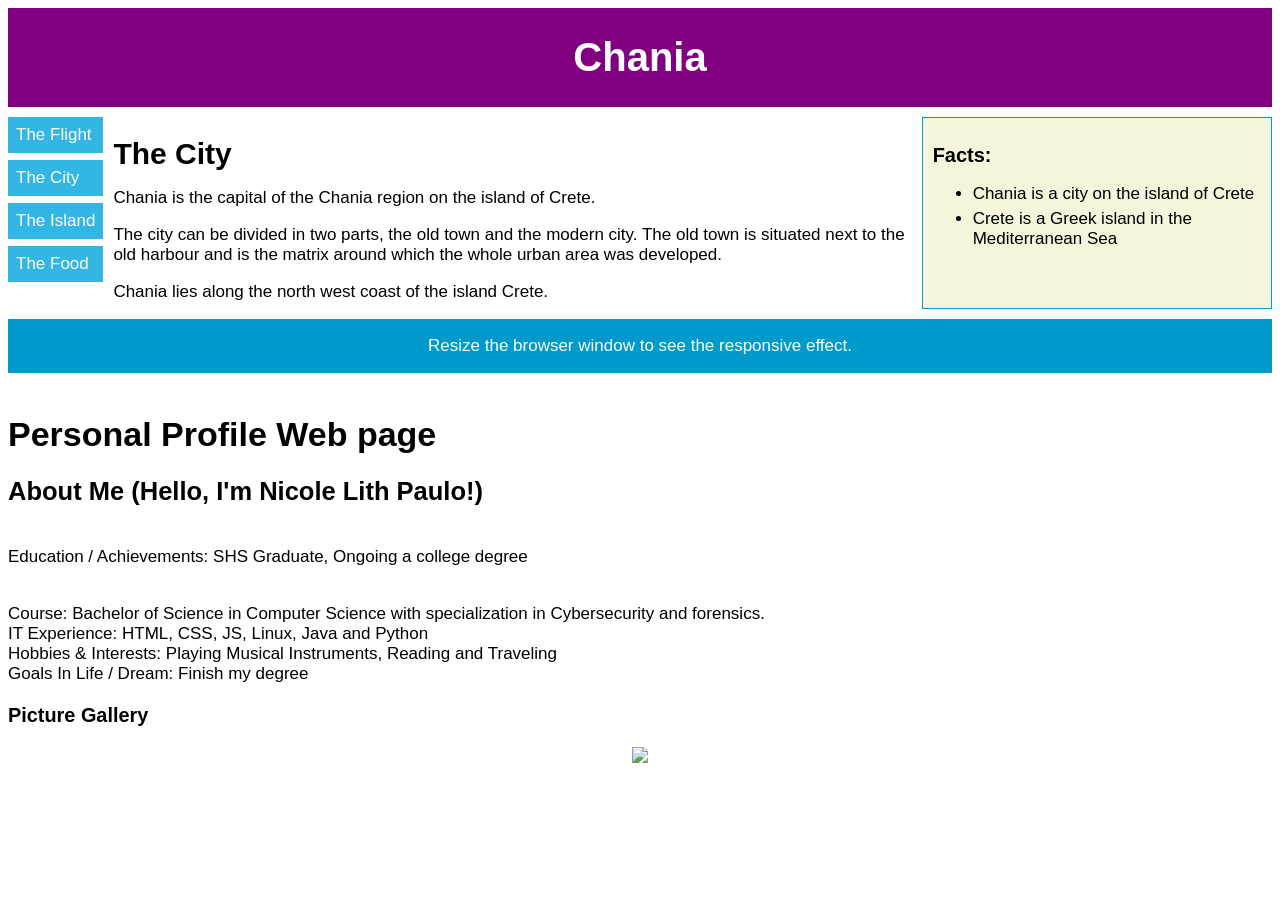
==== introduction/index.html @ 70613e1f "Enhance index.html with responsive layout and content Added responsive design elements and structure" ====
<!DOCTYPE html>
<html>
<head>
<link rel="stylesheet" href="css/rwd.css?version=0.1">
<meta name="viewport" content="width=device-width, initial-scale=1.0">
<title>Page Title</title>
</head>
<body>

<div class="grid-container">

<div class="header"><h1>Chania</h1></div>

<div class="menu">
  <ul>
    <li>The Flight</li>
    <li>The City</li>
    <li>The Island</li>
    <li>The Food</li>
  </ul>
</div>

<div class="content">
  <h1>The City</h1>
  <p>Chania is the capital of the Chania region on the island of Crete.</p>
  <p>The city can be divided in two parts, the old town and the modern city. The old town is situated next to the old harbour and is the matrix around which the whole urban area was developed.</p>
  <p>Chania lies along the north west coast of the island Crete.</p>
</div>  

<div class="facts">
  <h2>Facts:</h2>
  <ul>
    <li>Chania is a city on the island of Crete</li>
    <li>Crete is a Greek island in the Mediterranean Sea</li>
  </ul>
</div>

<div class="footer"><p>Resize the browser window to see the responsive effect.</p></div>
  
</div>
      <header>
        <h1>Personal Profile Web page</h1>
      </header>

    <main>
    <h2>About Me (Hello, I'm Nicole Lith Paulo!)</h2>
    <br>Education / Achievements: SHS Graduate, Ongoing a college degree</p>
         <br>Course: Bachelor of Science in Computer Science with specialization in Cybersecurity and forensics.</h3>
            <br>IT Experience: HTML, CSS, JS, Linux, Java and Python
                 <br>Hobbies & Interests: Playing Musical Instruments, Reading and Traveling
                    <br>Goals In Life / Dream: Finish my degree 
                <h3>Picture Gallery </h3>
            <div id="header" align="center">
        <img src="https://media1.giphy.com/media/v1.Y2lkPTc5MGI3NjExazlseGVubXR5cGxtd29lbXNlMHd4MnR1NnB4aWFvMXVteGFmZ2Y0aiZlcD12MV9pbnRlcm5hbF9naWZfYnlfaWQmY3Q9Zw/VbnUQpnihPSIgIXuZv/giphy.gif" width="200"/>
    </main>
  </body>
</html>
---- introduction/css/rwd.css ----
* {
  box-sizing: border-box;
}

body {
  font-family: "Lucida Sans", sans-serif;
  font-size: 17px;
}

.grid-container {
  display: grid;
  grid-template-areas:
    'header'
    'menu'
    'main'
    'facts'
    'footer';
  background-color: white;
  gap: 10px;  
}

.header {
  grid-area: header;
  background-color: purple;
  text-align: center;
  color: #ffffff;
}

.header > h1 {
  font-size: 40px;
}

.menu {
  grid-area: menu;
  }
  
.menu ul {
  list-style-type: none;
  margin: 0;
  padding: 0;
}

.menu li {
  padding: 8px;
  margin-bottom: 7px;
  background-color: #33b5e5;
  color: #ffffff;
}

.menu li:hover {
  background-color: #0099cc;
}
  
.content {
  grid-area: main;
}

.content > h1 {
  font-size: 30px;
  margin-bottom: 7px;
}

.content > p {
  margin-bottom: 7px;
}

.facts {
  grid-area: facts;
  border: 1px solid #0099cc;
  background-color: beige;
  padding: 10px;
}

.facts > h2 {
  font-size: 20px;
}

.facts li {
  margin-bottom: 5px;
}

.footer {
  grid-area: footer;
  background-color: #0099cc;
  color: #ffffff;
  text-align: center;
}

@media (min-width: 600px) {
  .header {grid-area: 1 / span 6;}
  .menu {grid-area: 2 / span 1;}
  .content {grid-area: 2 / span 4;}
  .facts {grid-area: 3 / span 6;}
  .footer {grid-area: 4 / span 6;}
}

@media (min-width: 768px) {
  .header {grid-area: 1 / span 6;}
  .menu {grid-area: 2 / span 1;}
  .content {grid-area: 2 / span 4;}
  .facts {grid-area: 2 / span 1;}
  .footer {grid-area: 3 / span 6;}
}
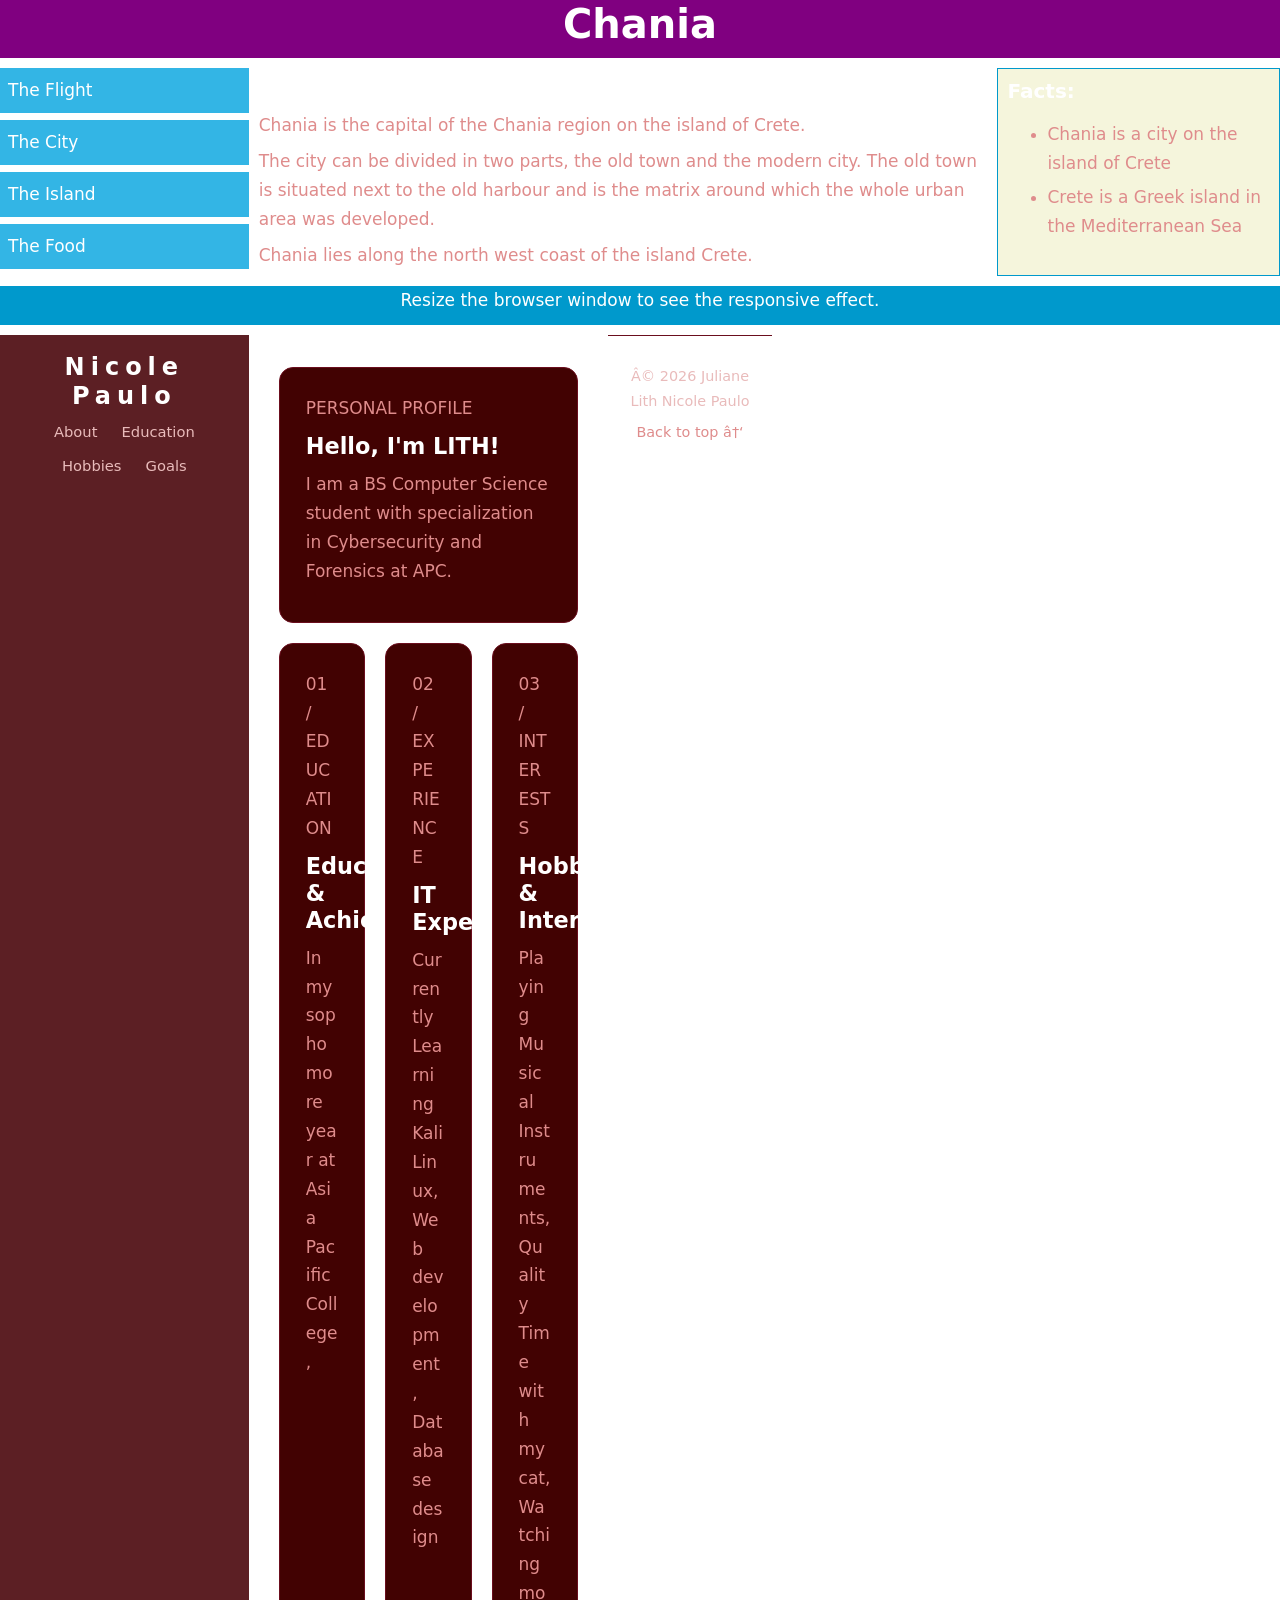
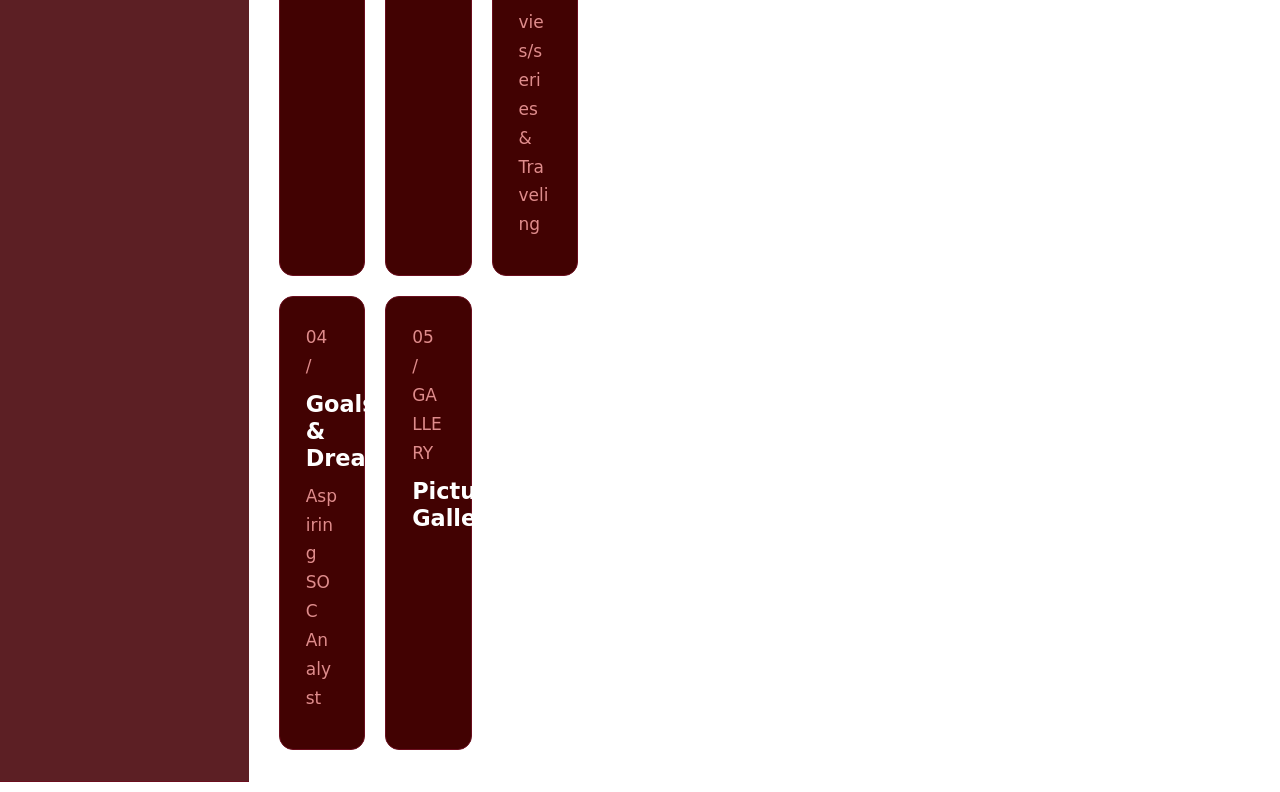
==== commit cea2d10e: "Revamp personal profile page structure and content Updated the HTML structure and content for the pe" ====
--- a/introduction/index.html
+++ b/introduction/index.html
@@ -37,21 +37,120 @@
 
 <div class="footer"><p>Resize the browser window to see the responsive effect.</p></div>
   
-</div>
-      <header>
-        <h1>Personal Profile Web page</h1>
-      </header>
+<!DOCTYPE html>
+<html lang="en">
+<head>
+    <meta charset="UTF-8">
+    <meta name="viewport" content="width=device-width, initial-scale=1.0">
+    <title>Lith Personal Website</title>
+    <link rel="stylesheet" href="css/css.grid.css">
+    <link rel="stylesheet" href="css/flexbox.css">
+</head>
+<body>
+
+    <header>
+        <h1>Nicole Paulo</h1>
+
+        <nav>
+            <a href="#about">About</a>
+            <a href="#education">Education</a>
+            <a href="#interests">Hobbies</a>
+            <a href="#goals">Goals</a>
+        </nav>
+    </header>
 
     <main>
-    <h2>About Me (Hello, I'm Nicole Lith Paulo!)</h2>
-    <br>Education / Achievements: SHS Graduate, Ongoing a college degree</p>
-         <br>Course: Bachelor of Science in Computer Science with specialization in Cybersecurity and forensics.</h3>
-            <br>IT Experience: HTML, CSS, JS, Linux, Java and Python
-                 <br>Hobbies & Interests: Playing Musical Instruments, Reading and Traveling
-                    <br>Goals In Life / Dream: Finish my degree 
-                <h3>Picture Gallery </h3>
-            <div id="header" align="center">
-        <img src="https://media1.giphy.com/media/v1.Y2lkPTc5MGI3NjExazlseGVubXR5cGxtd29lbXNlMHd4MnR1NnB4aWFvMXVteGFmZ2Y0aiZlcD12MV9pbnRlcm5hbF9naWZfYnlfaWQmY3Q9Zw/VbnUQpnihPSIgIXuZv/giphy.gif" width="200"/>
+
+        <!-- GRID CONTAINER: every section below is a cell of the grid -->
+        <div class="container">
+
+            <!-- ABOUT ME -->
+            <section class="profile" id="about">
+
+                <div class="profile-info">
+                    <p class="subtitle">PERSONAL PROFILE</p>
+
+                    <h2>Hello, I'm LITH!</h2>
+
+                    <p>
+                        I am a BS Computer Science student with specialization in Cybersecurity and Forensics at APC.
+                    </p>
+                </div>
+
+            </section>
+
+            <!-- EDUCATION -->
+            <section id="education" class="content-card">
+
+                <p class="number">01 / EDUCATION</p>
+
+                <h2>Education & Achievements</h2>
+
+                <p>
+                    In my sophomore year at Asia Pacific College, 
+                </p>
+
+            </section>
+
+            <!-- EXPERIENCE -->
+            <section id="experience" class="content-card">
+
+                <p class="number">02 / EXPERIENCE</p>
+
+                <h2>IT Experience</h2>
+
+                <p>
+                    Currently Learning Kali Linux, Web development, Database design 
+                </p>
+
+            </section>
+
+            <!-- HOBBIES -->
+            <section id="interests" class="content-card">
+
+                <p class="number">03 / INTERESTS</p>
+
+                <h2>Hobbies & Interests</h2>
+
+                <p>
+                    Playing Musical Instruments, Quality Time with my cat,
+                    Watching movies/series & Traveling
+                </p>
+
+            </section>
+
+            <!-- GOALS -->
+            <section id="goals" class="content-card">
+
+                <p class="number">04 / </p>
+
+                <h2>Goals & Dreams</h2>
+
+                <p>
+                 Aspiring SOC Analyst
+                </p>
+
+            </section>
+
+            <!-- GALLERY -->
+            <section id="gallery">
+
+                <p class="number">05 / GALLERY</p>
+
+                <h2>Picture Gallery</h2>
+
+
+            </section>
+
+        </div>
+
     </main>
-  </body>
+
+    <footer>
+        <p>© 2026 Juliane Lith Nicole Paulo</p>
+        <a href="#about">Back to top ↑</a>
+    </footer>
+
+</body>
 </html>
+
--- a/introduction/css/css.grid.css
+++ b/introduction/css/css.grid.css
@@ -0,0 +1,177 @@
+:root {
+  --bg: #3a0202;
+  --surface: #420202;
+  --surface-2: #3b0303;
+  --border: #6b0e1e;
+  --text: #df8c8c;
+  --muted: #e9bbbb;
+  --accent: #ffffff;
+  --radius: 14px;
+  --gap: clamp(12px, 2vw, 20px);
+  --pad: clamp(16px, 3vw, 26px);
+  --header-h: 110px;
+}
+/* REUSABLE FRAME  */
+    .frame {
+      position: relative;
+      background: var(--surface);
+      border: 1px solid var(--border);
+      border-radius: var(--radius);
+      padding: clamp(1.5rem, 4vw, 2.5rem);
+      box-shadow: var(--shadow);
+      isolation: isolate;
+    }
+    .frame::before {
+      content: "";
+      position: absolute;
+      inset: 9px;
+      border: 1px solid color-mix(in oklab, var(--berry) 25%, transparent);
+      border-radius: calc(var(--radius) - 8px);
+      pointer-events: none;
+      z-index: -1;
+    }
+/* ===== Main ===== */
+* { box-sizing: 
+  border-box; }
+html { 
+  scroll-behavior: smooth; 
+}
+
+body {
+  margin: 0;
+  background: var(--bg);
+  color: var(--text);
+  font: clamp(15px, 1.2vw + 12px, 17px)/1.7 "Segoe UI", system-ui, -apple-system, Arial, sans-serif;
+  -webkit-font-smoothing: antialiased;
+  overflow-x: hidden;
+}
+
+h1, h2 { color: 
+    var(--accent); 
+    margin: 0 0 10px; 
+    line-height: 1.2; }
+h2 { font-size: 
+    clamp(1.1rem, 1.5vw + .7rem, 1.4rem); }
+p { margin: 0 0 10px; 
+    overflow-wrap: anywhere; }
+a { color: var(--text); 
+    text-decoration: none; }
+a:focus-visible { 
+    outline: 2px solid var(--accent); 
+    outline-offset: 3px; 
+    border-radius: 4px; }
+
+
+/* ===== Header ===== */
+header {
+  position: sticky;
+  top: 0;
+  z-index: 10;
+  padding: clamp(10px, 2vw, 18px) 16px 10px;
+  text-align: center;
+  background: rgba(70, 0, 6, 0.88);
+  backdrop-filter: blur(10px);
+  border-bottom: 1px solid var(--border);
+}
+header h1 {
+  font-size: clamp(1.1rem, 3vw + .5rem, 1.5rem);
+  letter-spacing: clamp(2px, 1vw, 6px);
+  font-weight: 600;
+  margin-bottom: 6px;
+}
+
+nav { display: flex; 
+    flex-wrap: wrap; 
+    justify-content: center; 
+    gap: 4px clamp(12px, 2.5vw, 24px); }
+nav a {
+  color: var(--muted);
+  font-size: clamp(.8rem, .5vw + .7rem, .92rem);
+  padding: 2px 0;
+  border-bottom: 1px solid transparent;
+  transition: color .2s, border-color .2s;
+}
+nav a:hover { 
+    color: var(--accent); 
+    border-color: 
+    var(--accent); }
+
+/* ===== Layout ===== */
+main { max-width: 1100px; 
+    margin: 0 auto; padding: 
+    clamp(16px, 4vw, 32px) 
+    clamp(12px, 3vw, 20px); }
+
+.container {
+  display: grid;
+  grid-template-columns: 
+  repeat(3, 1fr);
+  gap: var(--gap);
+}
+
+.container > section {
+  min-width: 0;
+  background: var(--surface);
+  border: 1px solid var(--border);
+  border-radius: var(--radius);
+  padding: var(--pad);
+  scroll-margin-top: var(--header-h);
+  transition: transform .2s, border-color .2s, background .2s;
+}
+@media (hover: hover) {
+  .container > section:hover {
+    transform: translateY(-3px);
+    border-color: #555;
+    background: var(--surface-2);
+  }
+}
+
+/* ===== Profile ===== */
+.profile {
+  grid-column: 1 / -1;
+  display: flex;
+  align-items: center;
+  gap: clamp(18px, 4vw, 36px);
+}
+/* ===== Footer ===== */
+footer {
+  text-align: center;
+  padding: 28px 16px;
+  color: var(--muted);
+  border-top: 1px solid var(--border);
+}
+footer p { margin: 0 0 4px; font-size: .9rem; }
+footer a { font-size: .9rem; }
+footer a:hover { color: var(--accent); text-decoration: underline; }
+
+/* ===== Tablet: 2 columns ===== */
+@media (max-width: 960px) {
+  .container { 
+    grid-template-columns: 
+    repeat(2, 1fr); }
+  #gallery { 
+    grid-column: 1 / -1; }
+}
+
+/* ===== Mobile: 1 column ===== */
+@media (max-width: 600px) {
+  :root { 
+    --header-h: 96px; 
+}
+  .container 
+  { 
+    grid-template-columns: 1fr; 
+}
+  #gallery { 
+    grid-column: auto; 
+}
+  .profile { 
+    flex-direction: column; 
+    text-align: center; }
+}
+
+@media (prefers-reduced-motion: reduce) 
+{
+  * { transition: none !important; 
+    scroll-behavior: auto !important; }
+}
--- a/introduction/css/flexbox.css
+++ b/introduction/css/flexbox.css
@@ -0,0 +1,71 @@
+/* REUSABLE FRAME  */
+    .frame {
+      position: relative;
+      background: var(--surface);
+      border: 1px solid var(--border);
+      border-radius: var(--radius);
+      padding: clamp(1.5rem, 4vw, 2.5rem);
+      box-shadow: var(--shadow);
+      isolation: isolate;
+    }
+    .frame::before {
+      content: "";
+      position: absolute;
+      inset: 9px;
+      border: 1px solid color-mix(in oklab, var(--berry) 25%, transparent);
+      border-radius: calc(var(--radius) - 8px);
+      pointer-events: none;
+      z-index: -1;
+    }
+          /*  HEADER / NAVIGATION (flexbox)*/
+    .site-header {
+      position: sticky;
+      top: 0;
+      z-index: 50;
+      background-color: color-mix(in oklab, var(--bg) 85%, transparent);
+      backdrop-filter: blur(10px);
+      -webkit-backdrop-filter: blur(10px);
+      border-bottom: 1px solid var(--border);
+    }
+
+    .nav {
+      display: flex;
+      justify-content: space-between;
+      align-items: center;
+      flex-wrap: wrap;
+      gap: .75rem 1.5rem;
+      padding: 1rem 0;
+    }
+
+    .logo {
+      font-family: 'Cormorant Garamond', serif;
+      font-size: 1.6rem;
+      font-style: italic;
+      font-weight: 600;
+    }
+    .logo span { color: var(--berry); }
+
+    .nav-links {
+      display: flex;
+      flex-wrap: wrap;
+      gap: 1.5rem;
+      list-style: none;
+      margin: 0;
+      padding: 0;
+      font-size: .95rem;
+      letter-spacing: .03em;
+    }
+    .nav-links a {
+      position: relative;
+      padding-bottom: 3px;
+    }
+    .nav-links a::after {
+      content: "";
+      position: absolute;
+      left: 0; bottom: 0;
+      width: 0; height: 2px;
+      border-radius: 2px;
+      background: var(--leaf);
+      transition: width .35s ease;
+    }
+    .nav-links a:hover::after { width: 100%; }
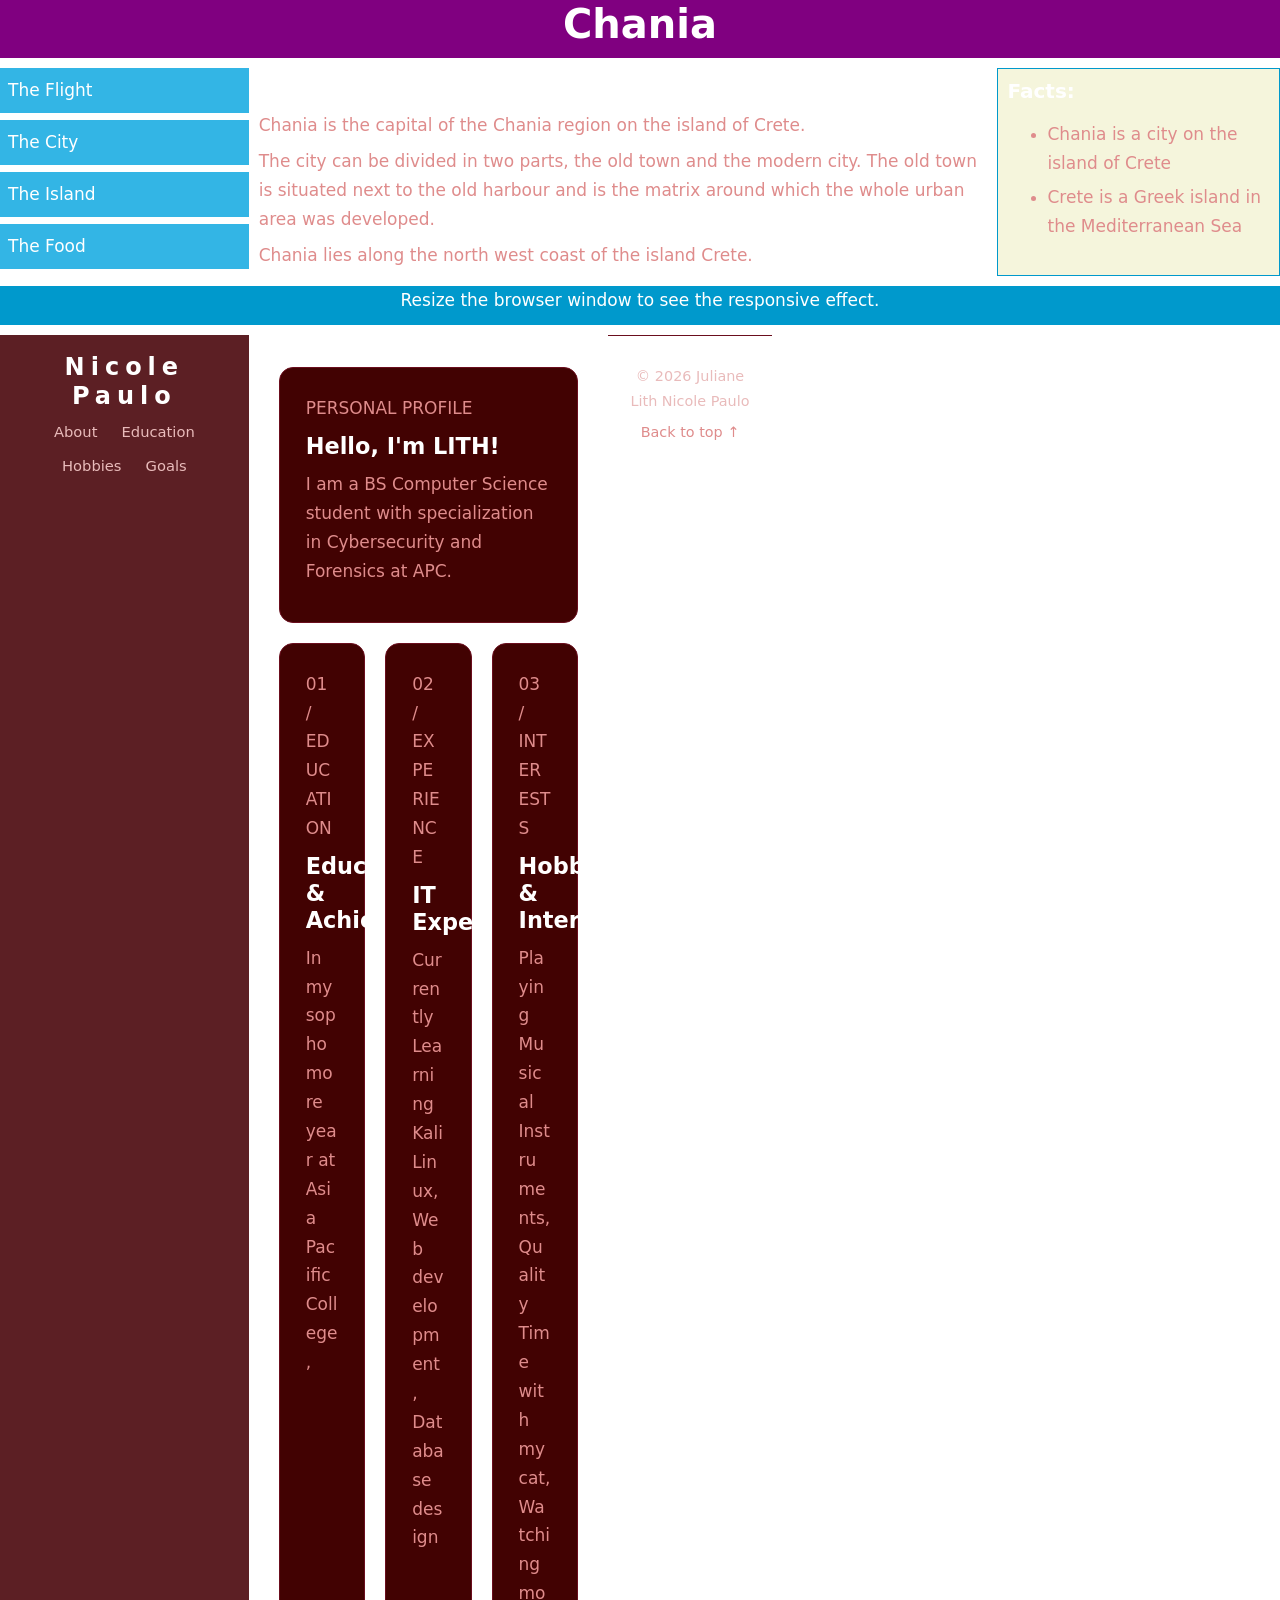
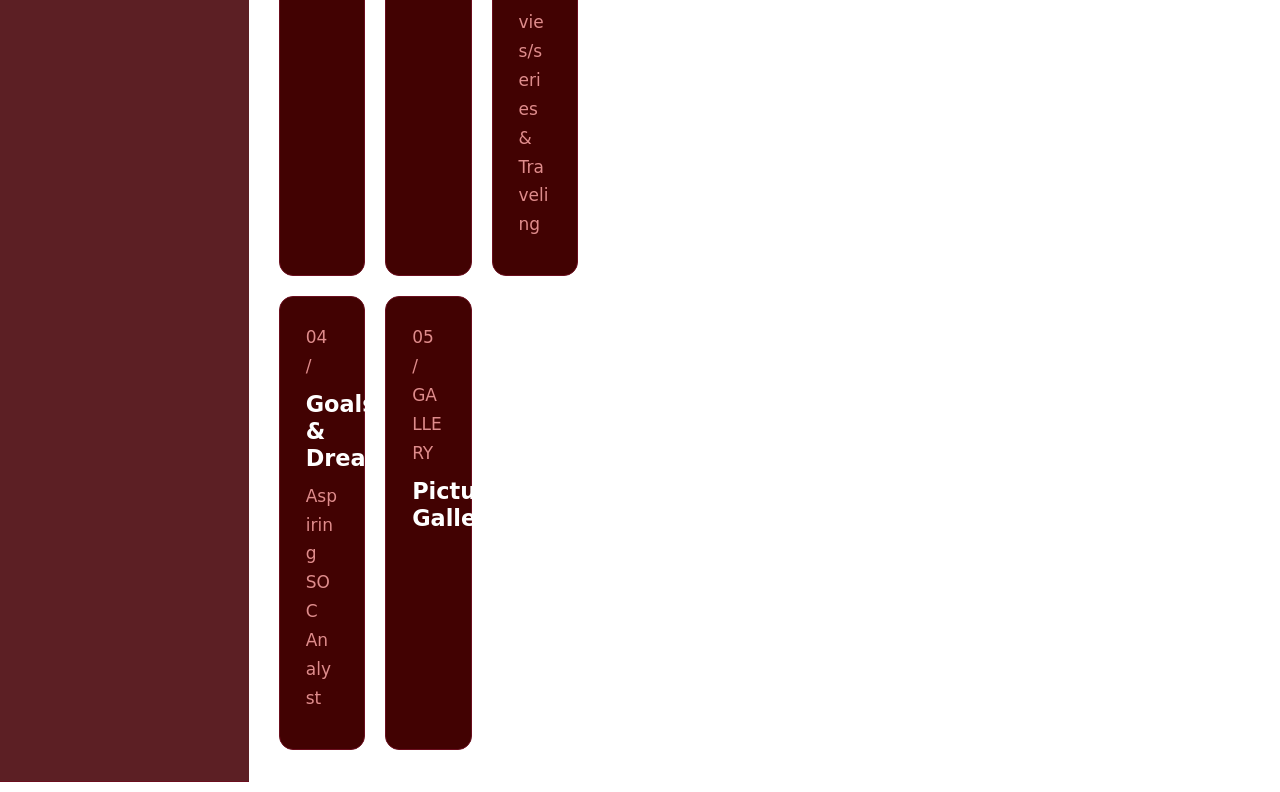
==== commit 56e6094d: "Enhance HTML with charset and stylesheets Updated HTML structure to include charset and additional s" ====
--- a/introduction/index.html
+++ b/introduction/index.html
@@ -1,9 +1,12 @@
 <!DOCTYPE html>
-<html>
+<html lang="en">
 <head>
-<link rel="stylesheet" href="css/rwd.css?version=0.1">
-<meta name="viewport" content="width=device-width, initial-scale=1.0">
-<title>Page Title</title>
+    <meta charset="UTF-8">
+    <meta name="viewport" content="width=device-width, initial-scale=1.0">
+    <title>Lith Personal Website</title>
+    <link rel="stylesheet" href="css/rwd.css?version=0.1">
+    <link rel="stylesheet" href="css/css.grid.css">
+    <link rel="stylesheet" href="css/flexbox.css">
 </head>
 <body>
 
@@ -36,17 +39,6 @@
 </div>
 
 <div class="footer"><p>Resize the browser window to see the responsive effect.</p></div>
-  
-<!DOCTYPE html>
-<html lang="en">
-<head>
-    <meta charset="UTF-8">
-    <meta name="viewport" content="width=device-width, initial-scale=1.0">
-    <title>Lith Personal Website</title>
-    <link rel="stylesheet" href="css/css.grid.css">
-    <link rel="stylesheet" href="css/flexbox.css">
-</head>
-<body>
 
     <header>
         <h1>Nicole Paulo</h1>
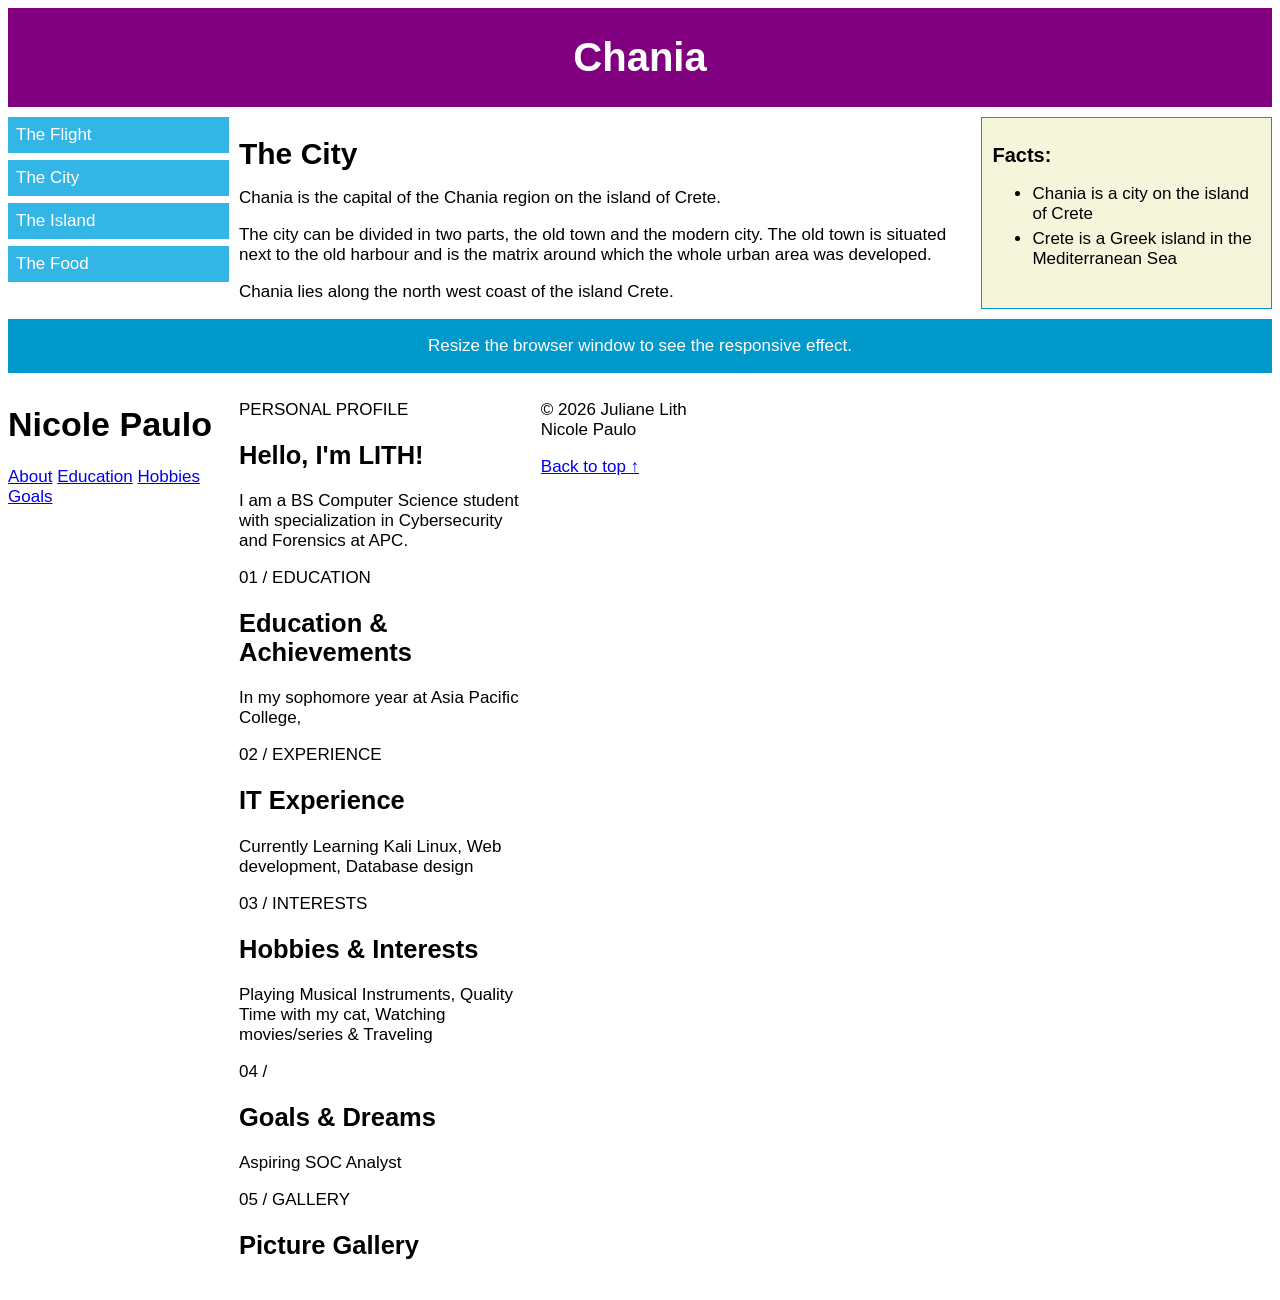
==== commit 68b8f2a0: "Update index.html" ====
--- a/introduction/index.html
+++ b/introduction/index.html
@@ -5,8 +5,6 @@
     <meta name="viewport" content="width=device-width, initial-scale=1.0">
     <title>Lith Personal Website</title>
     <link rel="stylesheet" href="css/rwd.css?version=0.1">
-    <link rel="stylesheet" href="css/css.grid.css">
-    <link rel="stylesheet" href="css/flexbox.css">
 </head>
 <body>
 
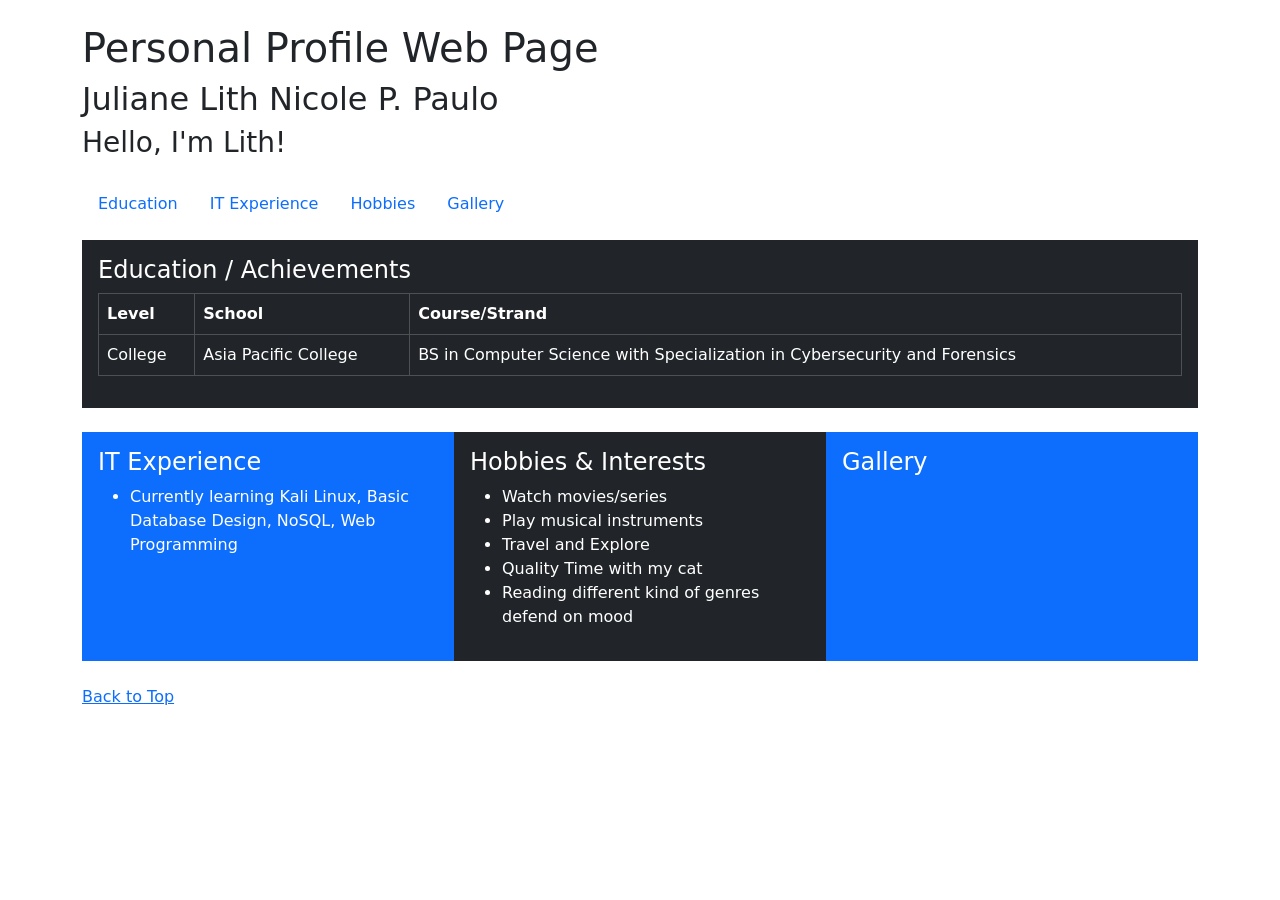
==== commit 8f405884: "Update index.html" ====
--- a/introduction/index.html
+++ b/introduction/index.html
@@ -1,146 +1,89 @@
 <!DOCTYPE html>
 <html lang="en">
 <head>
-    <meta charset="UTF-8">
-    <meta name="viewport" content="width=device-width, initial-scale=1.0">
-    <title>Lith Personal Website</title>
-    <link rel="stylesheet" href="css/rwd.css?version=0.1">
+    <title>Lith's Personal Profile</title>
+    <meta charset="utf-8">
+    <meta name="viewport" content="width=device-width, initial-scale=1">
+    <meta name="author" content="Gabrielle Angela Veridiano">
+
+    <link href="https://cdn.jsdelivr.net/npm/bootstrap@5.3.8/dist/css/bootstrap.min.css" rel="stylesheet">
+    <script src="https://cdn.jsdelivr.net/npm/bootstrap@5.3.8/dist/js/bootstrap.bundle.min.js"></script>
 </head>
+
 <body>
 
-<div class="grid-container">
+    <div class="container">
 
-<div class="header"><h1>Chania</h1></div>
+        <header id="top" class="my-4">
+            <h1>Personal Profile Web Page</h1>
+            <h2>Juliane Lith Nicole P. Paulo</h2>
+            <h3>Hello, I'm Lith!</h3>
+        </header>
 
-<div class="menu">
-  <ul>
-    <li>The Flight</li>
-    <li>The City</li>
-    <li>The Island</li>
-    <li>The Food</li>
-  </ul>
-</div>
+        <nav aria-label="Page sections">
+            <ul class="nav nav-pills">
+                <li class="nav-item"><a class="nav-link" href="#education">Education</a></li>
+                <li class="nav-item"><a class="nav-link" href="#experience">IT Experience</a></li>
+                <li class="nav-item"><a class="nav-link" href="#hobbies">Hobbies</a></li>
+                <li class="nav-item"><a class="nav-link" href="#gallery">Gallery</a></li>
+            </ul>
+        </nav>
 
-<div class="content">
-  <h1>The City</h1>
-  <p>Chania is the capital of the Chania region on the island of Crete.</p>
-  <p>The city can be divided in two parts, the old town and the modern city. The old town is situated next to the old harbour and is the matrix around which the whole urban area was developed.</p>
-  <p>Chania lies along the north west coast of the island Crete.</p>
-</div>  
+        <main class="container-fluid mt-3">
 
-<div class="facts">
-  <h2>Facts:</h2>
-  <ul>
-    <li>Chania is a city on the island of Crete</li>
-    <li>Crete is a Greek island in the Mediterranean Sea</li>
-  </ul>
-</div>
+            <div class="row">
+                <section id="education" class="col-md bg-dark text-white p-3">
+                    <h4>Education / Achievements</h4>
+                    <div class="table-responsive">
+                        <table class="table table-dark table-bordered">
+                            <tr>
+                                <th>Level</th>
+                                <th>School</th>
+                                <th>Course/Strand</th>
+                            </tr>
+                            <tr>
+                                <td>College</td>
+                                <td>Asia Pacific College</td>
+                                <td>BS in Computer Science with Specialization in Cybersecurity and Forensics</td>
+                            </tr>
+                        </table>
+                    </div>
+                </section>
+            </div>
 
-<div class="footer"><p>Resize the browser window to see the responsive effect.</p></div>
+            <br>
 
-    <header>
-        <h1>Nicole Paulo</h1>
+            <div class="row">
 
-        <nav>
-            <a href="#about">About</a>
-            <a href="#education">Education</a>
-            <a href="#interests">Hobbies</a>
-            <a href="#goals">Goals</a>
-        </nav>
-    </header>
+                <section id="experience" class="col-md bg-primary text-white p-3">
+                    <h4>IT Experience</h4>
+                    <ul>
+                        <li>Currently learning Kali Linux, Basic Database Design, NoSQL, Web Programming</li>
+                    </ul>
+                </section>
 
-    <main>
+                <section id="hobbies" class="col-md bg-dark text-white p-3">
+                    <h4>Hobbies &amp; Interests</h4>
+                    <ul>
+                        <li>Watch movies/series</li>
+                        <li>Play musical instruments</li>
+                        <li>Travel and Explore</li>
+                        <li>Quality Time with my cat</li>
+                        <li>Reading different kind of genres defend on mood</li>
+                    </ul>
+                </section>
 
-        <!-- GRID CONTAINER: every section below is a cell of the grid -->
-        <div class="container">
+                <section id="gallery" class="col-md bg-primary text-white p-3">
+                    <h4>Gallery</h4>
+                </section>
 
-            <!-- ABOUT ME -->
-            <section class="profile" id="about">
+            </div>
 
-                <div class="profile-info">
-                    <p class="subtitle">PERSONAL PROFILE</p>
+        </main>
 
-                    <h2>Hello, I'm LITH!</h2>
+        <a href="#top" class="d-inline-block my-4">Back to Top</a>
 
-                    <p>
-                        I am a BS Computer Science student with specialization in Cybersecurity and Forensics at APC.
-                    </p>
-                </div>
-
-            </section>
-
-            <!-- EDUCATION -->
-            <section id="education" class="content-card">
-
-                <p class="number">01 / EDUCATION</p>
-
-                <h2>Education & Achievements</h2>
-
-                <p>
-                    In my sophomore year at Asia Pacific College, 
-                </p>
-
-            </section>
-
-            <!-- EXPERIENCE -->
-            <section id="experience" class="content-card">
-
-                <p class="number">02 / EXPERIENCE</p>
-
-                <h2>IT Experience</h2>
-
-                <p>
-                    Currently Learning Kali Linux, Web development, Database design 
-                </p>
-
-            </section>
-
-            <!-- HOBBIES -->
-            <section id="interests" class="content-card">
-
-                <p class="number">03 / INTERESTS</p>
-
-                <h2>Hobbies & Interests</h2>
-
-                <p>
-                    Playing Musical Instruments, Quality Time with my cat,
-                    Watching movies/series & Traveling
-                </p>
-
-            </section>
-
-            <!-- GOALS -->
-            <section id="goals" class="content-card">
-
-                <p class="number">04 / </p>
-
-                <h2>Goals & Dreams</h2>
-
-                <p>
-                 Aspiring SOC Analyst
-                </p>
-
-            </section>
-
-            <!-- GALLERY -->
-            <section id="gallery">
-
-                <p class="number">05 / GALLERY</p>
-
-                <h2>Picture Gallery</h2>
-
-
-            </section>
-
-        </div>
-
-    </main>
-
-    <footer>
-        <p>© 2026 Juliane Lith Nicole Paulo</p>
-        <a href="#about">Back to top ↑</a>
-    </footer>
+    </div>
 
 </body>
 </html>
-
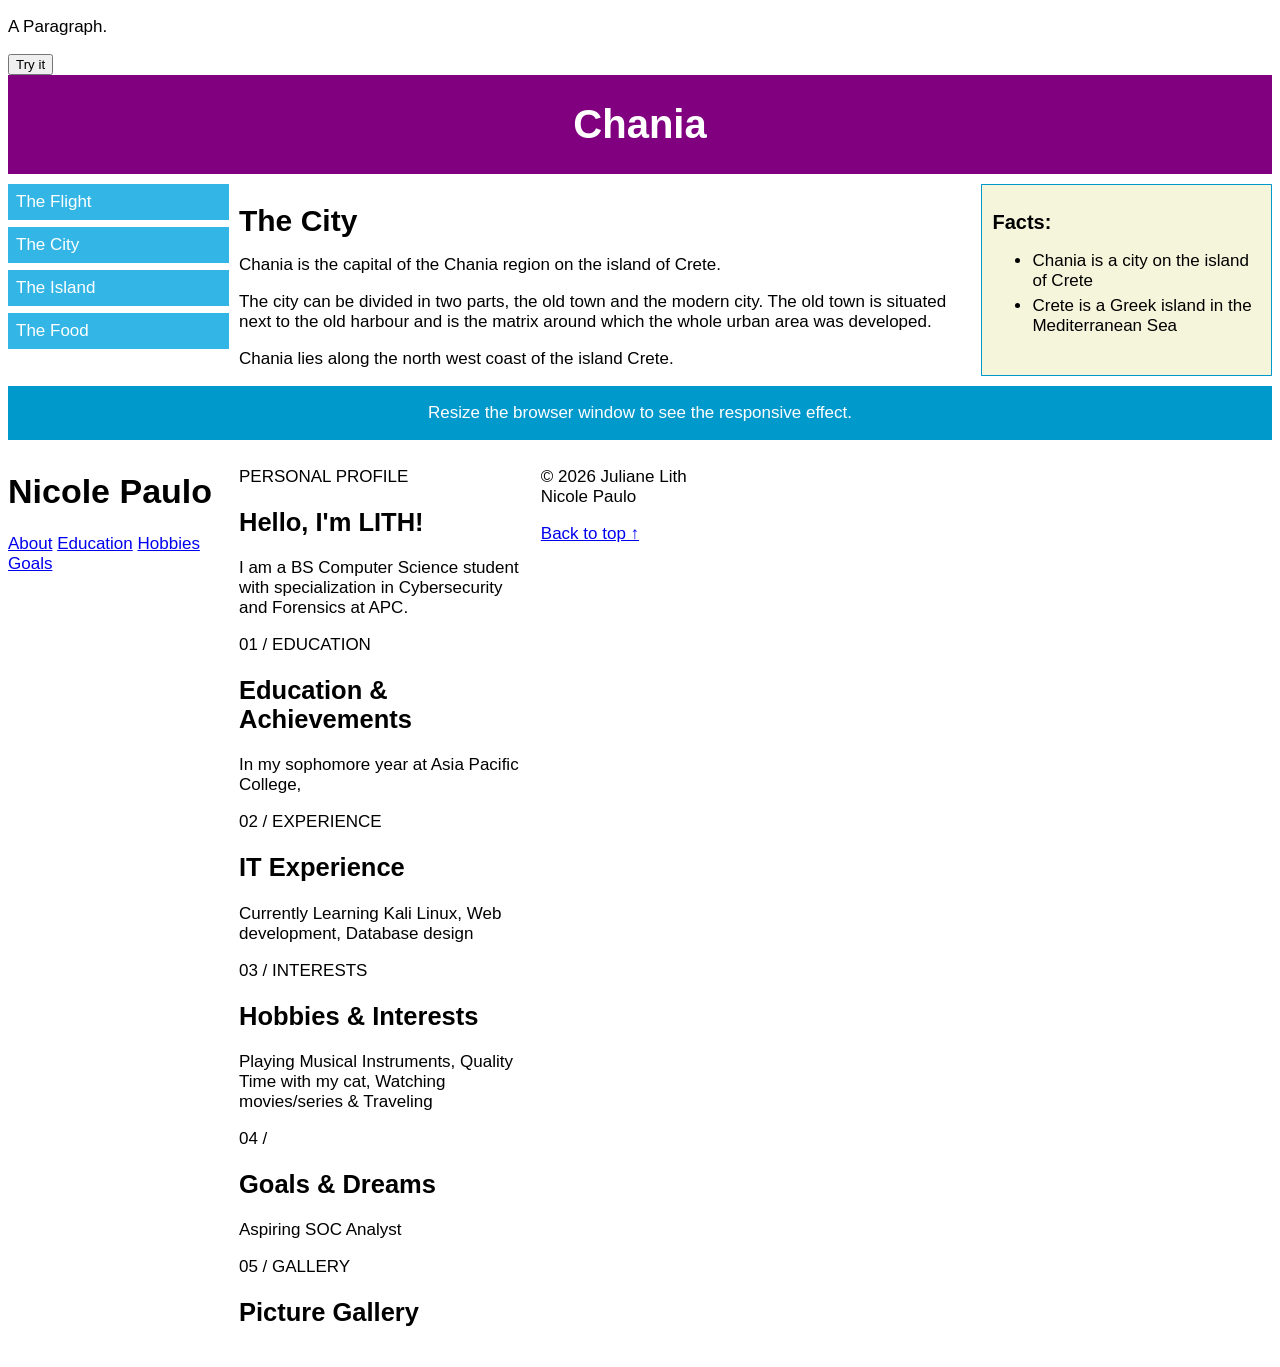
==== commit 160811cb: "Add script and button to index.html Added a script tag for myScript.js and a button to trigger a fun" ====
--- a/introduction/index.html
+++ b/introduction/index.html
@@ -1,89 +1,150 @@
 <!DOCTYPE html>
 <html lang="en">
 <head>
-    <title>Lith's Personal Profile</title>
-    <meta charset="utf-8">
-    <meta name="viewport" content="width=device-width, initial-scale=1">
-    <meta name="author" content="Gabrielle Angela Veridiano">
+    <meta charset="UTF-8">
+    <meta name="viewport" content="width=device-width, initial-scale=1.0">
+    <title>Lith Personal Website</title>
+    <link rel="stylesheet" href="css/rwd.css?version=0.1">
+    <script src="js/myScript.js"></script>
+</head>
+<body>
+<p id="demo">A Paragraph.</p>
+ 
+<button type="button" onclick="myFunction()">Try it</button>
 
-    <link href="https://cdn.jsdelivr.net/npm/bootstrap@5.3.8/dist/css/bootstrap.min.css" rel="stylesheet">
-    <script src="https://cdn.jsdelivr.net/npm/bootstrap@5.3.8/dist/js/bootstrap.bundle.min.js"></script>
-</head>
+<div class="grid-container">
 
-<body>
+<div class="header"><h1>Chania</h1></div>
 
-    <div class="container">
+<div class="menu">
+  <ul>
+    <li>The Flight</li>
+    <li>The City</li>
+    <li>The Island</li>
+    <li>The Food</li>
+  </ul>
+</div>
 
-        <header id="top" class="my-4">
-            <h1>Personal Profile Web Page</h1>
-            <h2>Juliane Lith Nicole P. Paulo</h2>
-            <h3>Hello, I'm Lith!</h3>
-        </header>
+<div class="content">
+  <h1>The City</h1>
+  <p>Chania is the capital of the Chania region on the island of Crete.</p>
+  <p>The city can be divided in two parts, the old town and the modern city. The old town is situated next to the old harbour and is the matrix around which the whole urban area was developed.</p>
+  <p>Chania lies along the north west coast of the island Crete.</p>
+</div>  
 
-        <nav aria-label="Page sections">
-            <ul class="nav nav-pills">
-                <li class="nav-item"><a class="nav-link" href="#education">Education</a></li>
-                <li class="nav-item"><a class="nav-link" href="#experience">IT Experience</a></li>
-                <li class="nav-item"><a class="nav-link" href="#hobbies">Hobbies</a></li>
-                <li class="nav-item"><a class="nav-link" href="#gallery">Gallery</a></li>
-            </ul>
+<div class="facts">
+  <h2>Facts:</h2>
+  <ul>
+    <li>Chania is a city on the island of Crete</li>
+    <li>Crete is a Greek island in the Mediterranean Sea</li>
+  </ul>
+</div>
+
+<div class="footer"><p>Resize the browser window to see the responsive effect.</p></div>
+
+    <header>
+        <h1>Nicole Paulo</h1>
+
+        <nav>
+            <a href="#about">About</a>
+            <a href="#education">Education</a>
+            <a href="#interests">Hobbies</a>
+            <a href="#goals">Goals</a>
         </nav>
+    </header>
 
-        <main class="container-fluid mt-3">
+    <main>
 
-            <div class="row">
-                <section id="education" class="col-md bg-dark text-white p-3">
-                    <h4>Education / Achievements</h4>
-                    <div class="table-responsive">
-                        <table class="table table-dark table-bordered">
-                            <tr>
-                                <th>Level</th>
-                                <th>School</th>
-                                <th>Course/Strand</th>
-                            </tr>
-                            <tr>
-                                <td>College</td>
-                                <td>Asia Pacific College</td>
-                                <td>BS in Computer Science with Specialization in Cybersecurity and Forensics</td>
-                            </tr>
-                        </table>
-                    </div>
-                </section>
-            </div>
+        <!-- GRID CONTAINER: every section below is a cell of the grid -->
+        <div class="container">
 
-            <br>
+            <!-- ABOUT ME -->
+            <section class="profile" id="about">
 
-            <div class="row">
+                <div class="profile-info">
+                    <p class="subtitle">PERSONAL PROFILE</p>
 
-                <section id="experience" class="col-md bg-primary text-white p-3">
-                    <h4>IT Experience</h4>
-                    <ul>
-                        <li>Currently learning Kali Linux, Basic Database Design, NoSQL, Web Programming</li>
-                    </ul>
-                </section>
+                    <h2>Hello, I'm LITH!</h2>
 
-                <section id="hobbies" class="col-md bg-dark text-white p-3">
-                    <h4>Hobbies &amp; Interests</h4>
-                    <ul>
-                        <li>Watch movies/series</li>
-                        <li>Play musical instruments</li>
-                        <li>Travel and Explore</li>
-                        <li>Quality Time with my cat</li>
-                        <li>Reading different kind of genres defend on mood</li>
-                    </ul>
-                </section>
+                    <p>
+                        I am a BS Computer Science student with specialization in Cybersecurity and Forensics at APC.
+                    </p>
+                </div>
 
-                <section id="gallery" class="col-md bg-primary text-white p-3">
-                    <h4>Gallery</h4>
-                </section>
+            </section>
 
-            </div>
+            <!-- EDUCATION -->
+            <section id="education" class="content-card">
 
-        </main>
+                <p class="number">01 / EDUCATION</p>
 
-        <a href="#top" class="d-inline-block my-4">Back to Top</a>
+                <h2>Education & Achievements</h2>
 
-    </div>
+                <p>
+                    In my sophomore year at Asia Pacific College, 
+                </p>
+
+            </section>
+
+            <!-- EXPERIENCE -->
+            <section id="experience" class="content-card">
+
+                <p class="number">02 / EXPERIENCE</p>
+
+                <h2>IT Experience</h2>
+
+                <p>
+                    Currently Learning Kali Linux, Web development, Database design 
+                </p>
+
+            </section>
+
+            <!-- HOBBIES -->
+            <section id="interests" class="content-card">
+
+                <p class="number">03 / INTERESTS</p>
+
+                <h2>Hobbies & Interests</h2>
+
+                <p>
+                    Playing Musical Instruments, Quality Time with my cat,
+                    Watching movies/series & Traveling
+                </p>
+
+            </section>
+
+            <!-- GOALS -->
+            <section id="goals" class="content-card">
+
+                <p class="number">04 / </p>
+
+                <h2>Goals & Dreams</h2>
+
+                <p>
+                 Aspiring SOC Analyst
+                </p>
+
+            </section>
+
+            <!-- GALLERY -->
+            <section id="gallery">
+
+                <p class="number">05 / GALLERY</p>
+
+                <h2>Picture Gallery</h2>
+
+
+            </section>
+
+        </div>
+
+    </main>
+
+    <footer>
+        <p>© 2026 Juliane Lith Nicole Paulo</p>
+        <a href="#about">Back to top ↑</a>
+    </footer>
 
 </body>
 </html>
+
--- a/introduction/css/rwd.css
+++ b/introduction/css/rwd.css
@@ -0,0 +1,103 @@
+* {
+  box-sizing: border-box;
+}
+
+body {
+  font-family: "Lucida Sans", sans-serif;
+  font-size: 17px;
+}
+
+.grid-container {
+  display: grid;
+  grid-template-areas:
+    'header'
+    'menu'
+    'main'
+    'facts'
+    'footer';
+  background-color: white;
+  gap: 10px;  
+}
+
+.header {
+  grid-area: header;
+  background-color: purple;
+  text-align: center;
+  color: #ffffff;
+}
+
+.header > h1 {
+  font-size: 40px;
+}
+
+.menu {
+  grid-area: menu;
+  }
+  
+.menu ul {
+  list-style-type: none;
+  margin: 0;
+  padding: 0;
+}
+
+.menu li {
+  padding: 8px;
+  margin-bottom: 7px;
+  background-color: #33b5e5;
+  color: #ffffff;
+}
+
+.menu li:hover {
+  background-color: #0099cc;
+}
+  
+.content {
+  grid-area: main;
+}
+
+.content > h1 {
+  font-size: 30px;
+  margin-bottom: 7px;
+}
+
+.content > p {
+  margin-bottom: 7px;
+}
+
+.facts {
+  grid-area: facts;
+  border: 1px solid #0099cc;
+  background-color: beige;
+  padding: 10px;
+}
+
+.facts > h2 {
+  font-size: 20px;
+}
+
+.facts li {
+  margin-bottom: 5px;
+}
+
+.footer {
+  grid-area: footer;
+  background-color: #0099cc;
+  color: #ffffff;
+  text-align: center;
+}
+
+@media (min-width: 600px) {
+  .header {grid-area: 1 / span 6;}
+  .menu {grid-area: 2 / span 1;}
+  .content {grid-area: 2 / span 4;}
+  .facts {grid-area: 3 / span 6;}
+  .footer {grid-area: 4 / span 6;}
+}
+
+@media (min-width: 768px) {
+  .header {grid-area: 1 / span 6;}
+  .menu {grid-area: 2 / span 1;}
+  .content {grid-area: 2 / span 4;}
+  .facts {grid-area: 2 / span 1;}
+  .footer {grid-area: 3 / span 6;}
+}
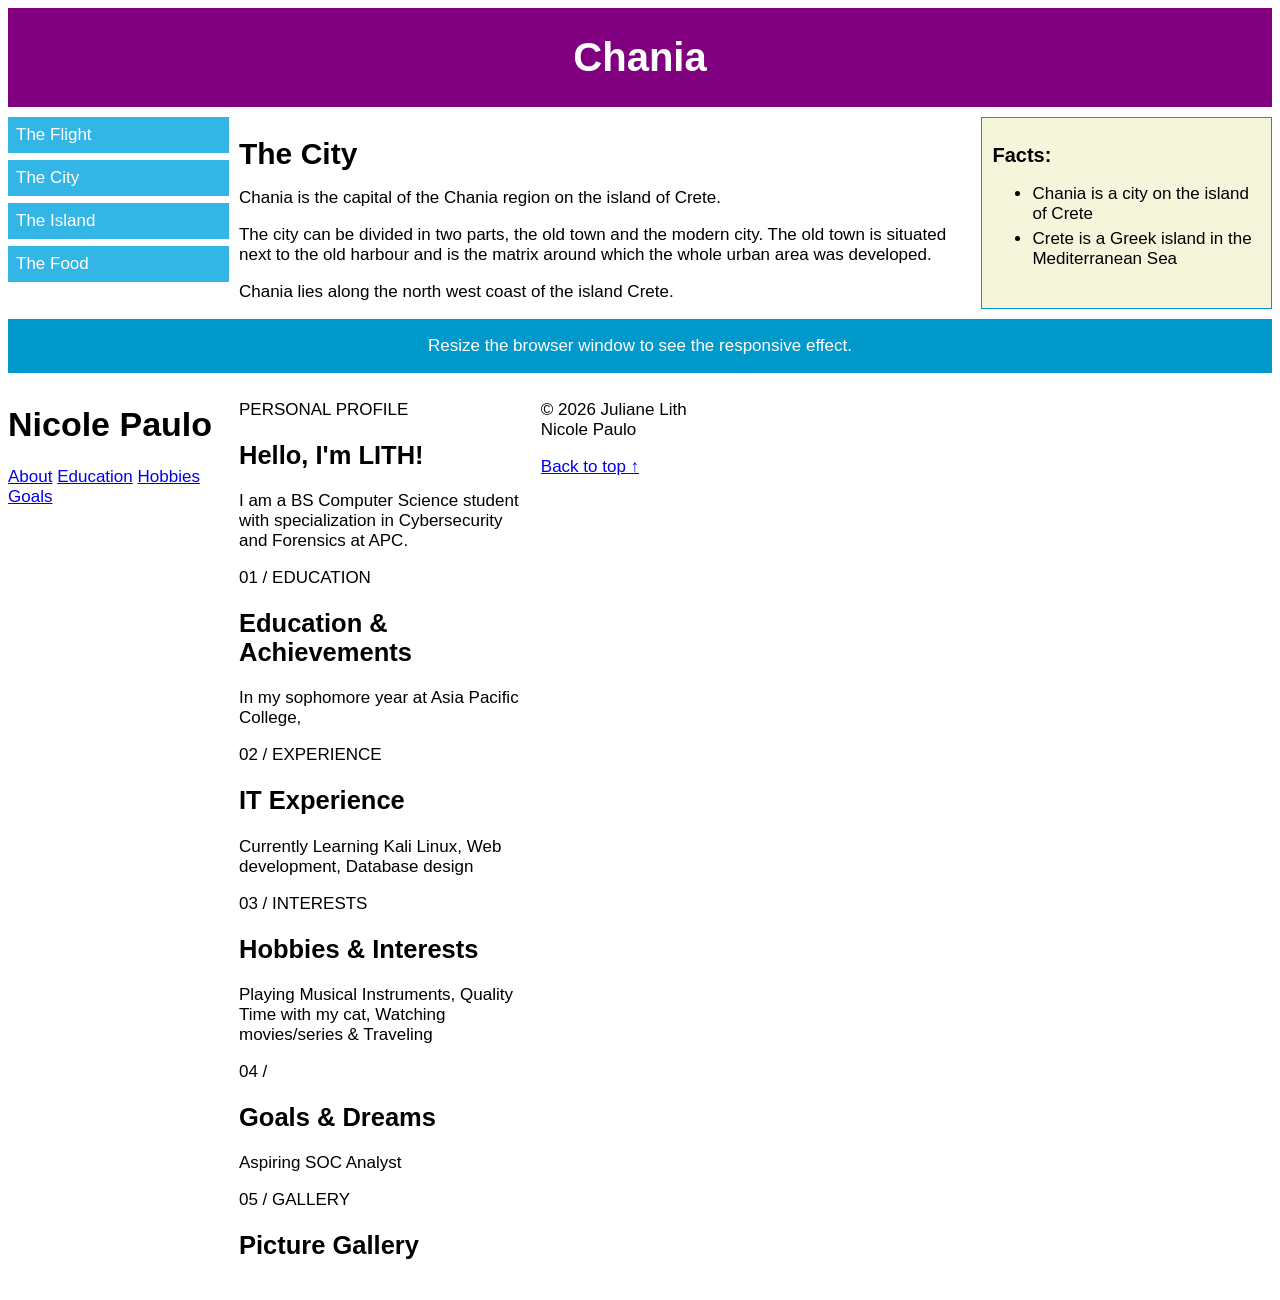
==== commit ee4168c4: "this fixes #7" ====
--- a/introduction/index.html
+++ b/introduction/index.html
@@ -3,14 +3,10 @@
 <head>
     <meta charset="UTF-8">
     <meta name="viewport" content="width=device-width, initial-scale=1.0">
-    <title>Lith Personal Website</title>
+    <title>Lith's Personal Website</title>
     <link rel="stylesheet" href="css/rwd.css?version=0.1">
-    <script src="js/myScript.js"></script>
 </head>
 <body>
-<p id="demo">A Paragraph.</p>
- 
-<button type="button" onclick="myFunction()">Try it</button>
 
 <div class="grid-container">
 
